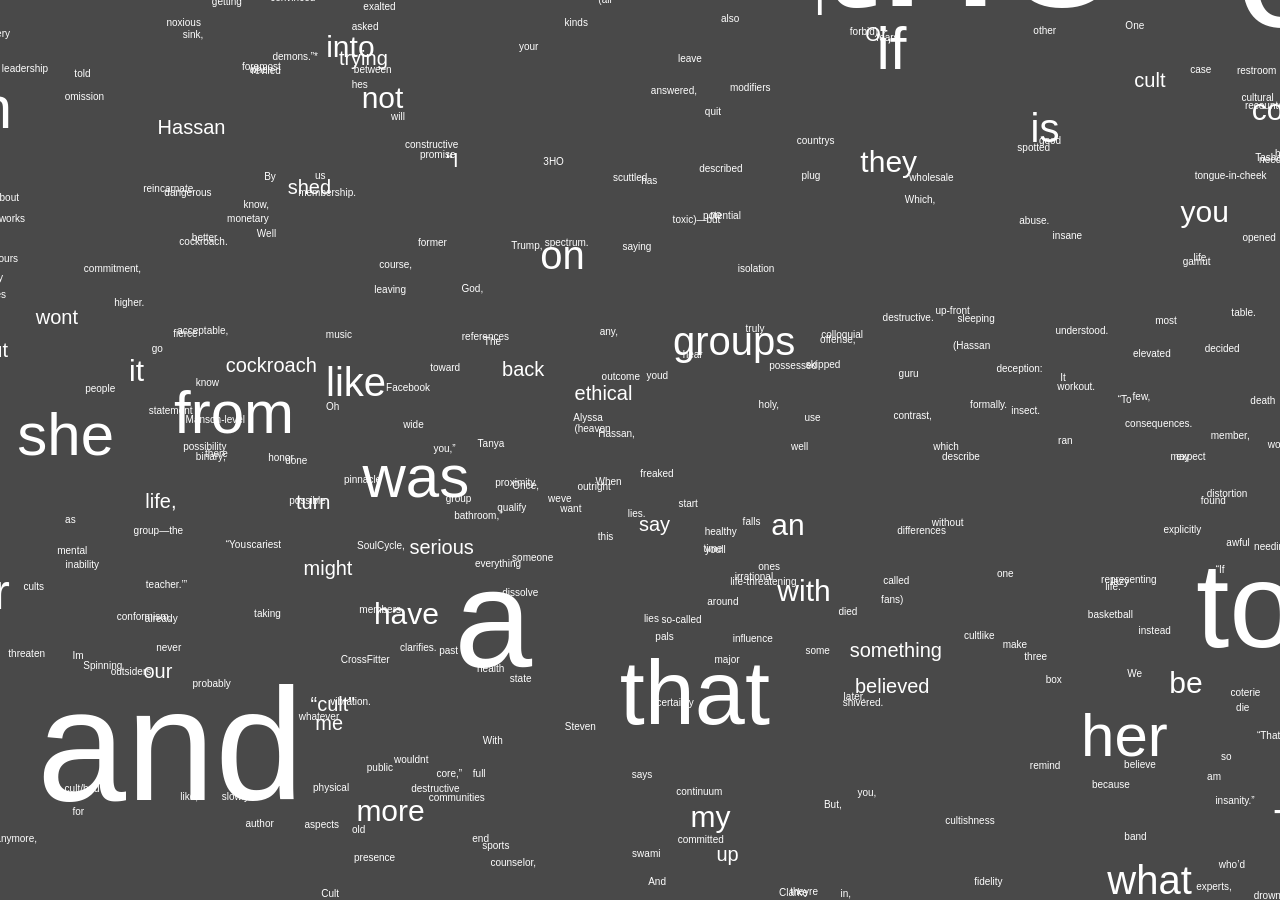
==== index.html @ fc761ec0 "meow" ====
<!DOCTYPE html>
<html lang="en">
<head>
    <meta charset="utf-8">
    <meta name="viewport" content="width=device-width, initial-scale=1.0">
    <link href="styles.css" rel="stylesheet">
    <title>index</title>
</head>
<body>
    <canvas id="c"></canvas>
        <div class="startpage">

                <h1 id="starter1">How leaders use manipulation tactics to promote the</h1>
                <br>
                <h1 id="starter2">“us vs them” mentality to persuade the masses.</h1>
                <a href="landing.html"><div id="button">click on me</div></a>

        
        </div>

    <script src="script.js"></script>

    


</body>





</html>
---- styles.css ----
body{
    margin:0%;
    font-family:'inter', sans-serif;
    background-color: rgb(73, 73, 73);
}

.startpage{
    display:flex;
    flex-direction:column;
    align-items:center;
    justify-content:center;
    width:100vw;
    height:100vh;
}

.landing h1{
    font-weight:normal;
    margin-top:0%;
}

.landing a{
    background-color:transparent;
    margin-top:0%;
}

a div{
    margin-top:0%;
}

.starter{
    display:block;
    margin:0% 5% 0% 5%;
    text-align:center;
    padding:0;
    position:absolute;
    animation-name:typewriting;
    width:fit-content;
    transform:translateY(-100px);
    animation: typewriting 4s steps(80,end) forwards, blink 0.7s step-end infinite alternate;
    white-space:nowrap;
    overflow:hidden;
    border-right:3px solid;
    font-size:42px;
    opacity:1;
    color:rgb(183, 183, 183);
}

.startpage a{
    margin-top:20px;
    color:rgb(255, 91, 255);
}

#starter2{
    opacity:0;
    margin-top:10%;
}

#starter1{
    opacity:0;
}

.fadeout{
    animation:fadeout 2s ease-in forwards;
}

#button{
    opacity:0;
}


@keyframes typewriting{
    from{width:0%}
    to{width:100%}
}

@keyframes blink{
    50%{border-color:transparent;}
}

@keyframes fadeout{
    from{opacity:1}
    to{opacity:0}
}

#c{
    position:fixed;
    top:0;
    left:0;
    z-index:-1;
}



/*nav*/

nav ul{
    margin-left:0%;
    display:flex;
    position:fixed;
    top:0;
    left:0;
    padding:0%;
    flex-direction: column;
    margin-top:0px;
    height:100vh;
    width:160px;
    border-right:#666 solid 5px;
    box-sizing: border-box;
    align-items: left;
    list-style-type:none;
    background-color:rgba(0, 0, 44, 0.95);
}



nav ul li{
    margin-left:0%;
    text-decoration:none;
    width:150px;
    padding-left:10px;
    padding-bottom:15px;
    display:block;
    border-bottom:#666 5px solid;
    -webkit-text-fill-color:white;
    padding-top:20px;

}
nav ul li:first-child{
    padding-top:15px;
    justify-self: center;
}

nav ul li:active{
    background-color:aqua;
}

nav ul li:hover{
    background-color:red;
}



li img{
    width:15px;
    height:15px;
}


/*box*/
html {
    scroll-snap-type: y mandatory;
    timeline-scope: --section;
    }

.section {
    height: 100dvh;
    scroll-snap-align: start;
    scroll-snap-stop: always;
    view-timeline: --section;

}

.content {
    position: fixed;
    inset: 0;
    display: flex;
    align-items: center;
    justify-content: center;
    left:150px;

    animation: blinky ease-in-out both;
    animation-timeline: --section;
}

@keyframes blinky {
0%,
100% {
    filter: blur(var(--blur)) contrast(var(--contrast));
    opacity: 0;
    visibility: hidden;
}

50% {
    filter: blur(0) contrast(1);
    opacity: 1;
    visibility: visible;
}
}

.fadein{
    animation: fadein 1s ease-in;
}

.fadeinslow{
    animation:fadein 10s ease-in;
}

@keyframes fadein{
    from{opacity:0}
    to{opacity:1}

}


.evenstyle{
    display:flex;
    align-items: center;
    justify-content: center;
    column-gap: 5%;
}

.textbox{
    width:55vw;
    height:fit-content;
    padding:20px;
    border-left:solid 5px red;
    border-radius:5px;
    color:white;
}

.textbox p{
    font-size:20px;
}

.textbox h1{
    font-size:48px;
}

.imgbox{
    width:25vw;
    border-radius:20px;
    color:white;
    overflow: hidden;
}

.imgbox p{
    font-size: 0.75rem;
    color:#666;
}

.imgbox img{
    width:20vw;
    height:auto;
    background-color:beige;

}


/**/
.landing{
    border-left:none;
    margin:auto;
    display:flex;
    flex-direction: column;
    width:auto;
    font-size:24px;
    border-right:solid 3px red;


}

.typing{
    overflow:hidden;
    white-space: nowrap;
    border-right:3px solid;
    animation: typewriting 4s steps(50,end) forwards, blink 0.7s step-end infinite alternate;
}
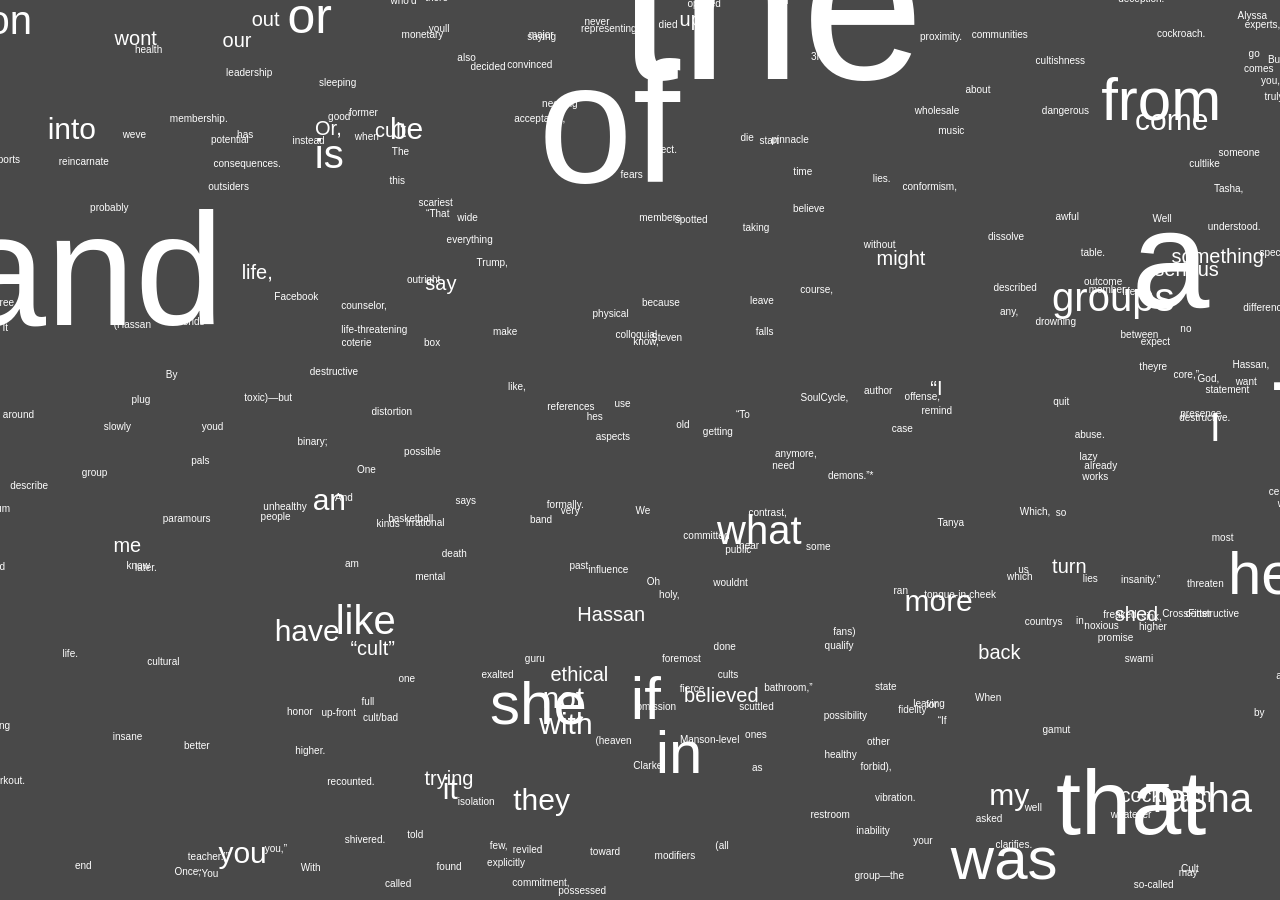
==== commit 9a9277f3: "small changes" ====
--- a/index.html
+++ b/index.html
@@ -12,7 +12,7 @@
 
                 <h1 id="starter1">How leaders use manipulation tactics to promote the</h1>
                 <br>
-                <h1 id="starter2">“us vs them” mentality to persuade the masses.</h1>
+                <h1 id="starter2">“us vs them” mentality</h1>
                 <a href="landing.html"><div id="button">click on me</div></a>
 
         
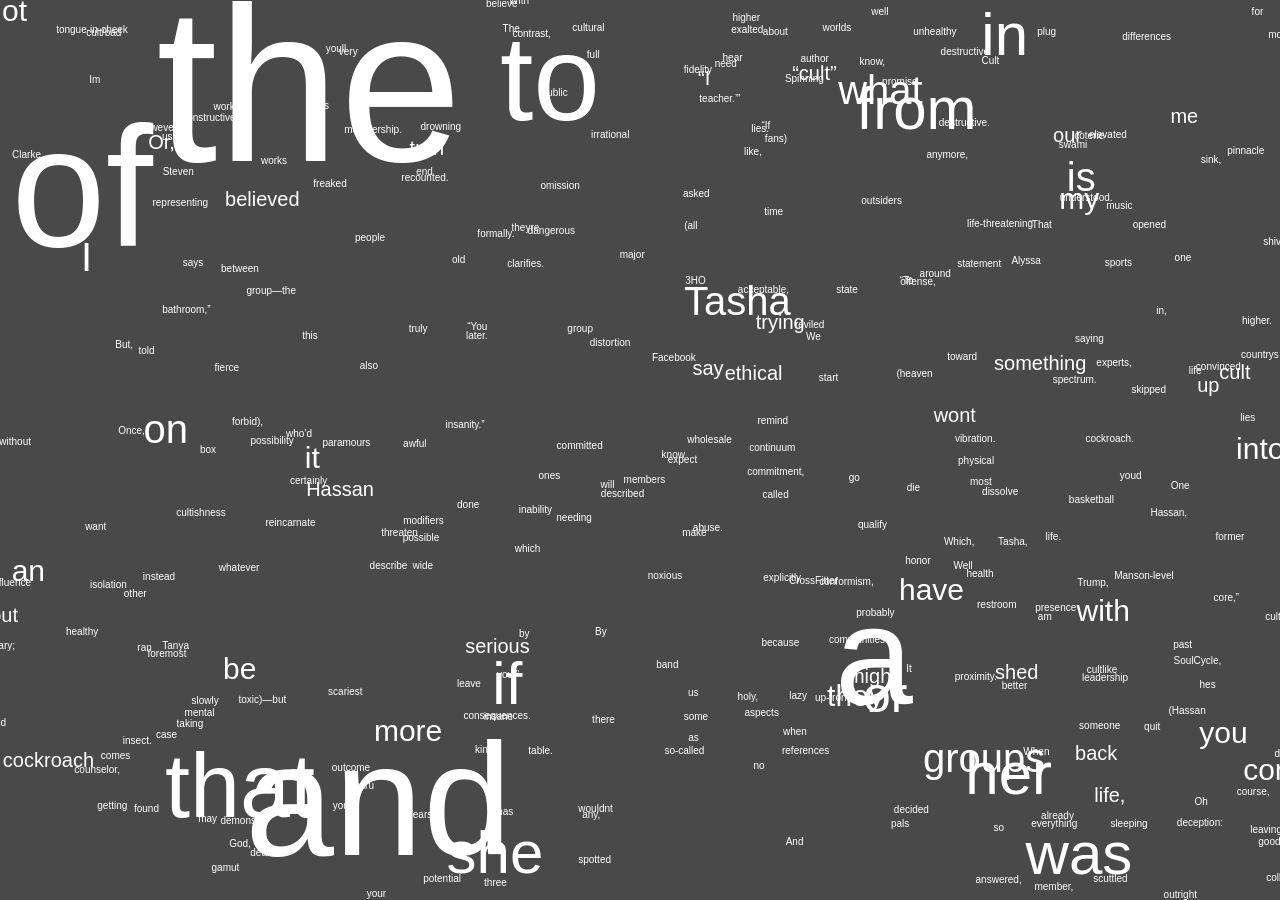
==== commit 2fe82d24: "dkdkdkdd" ====
--- a/index.html
+++ b/index.html
@@ -10,7 +10,7 @@
     <canvas id="c"></canvas>
         <div class="startpage">
 
-                <h1 id="starter1">How leaders use manipulation tactics to promote the</h1>
+                <h1 id="starter1">How leaders use propaganda and media manipulation to create an</h1>
                 <br>
                 <h1 id="starter2">“us vs them” mentality</h1>
                 <a href="landing.html"><div id="button">click on me</div></a>
